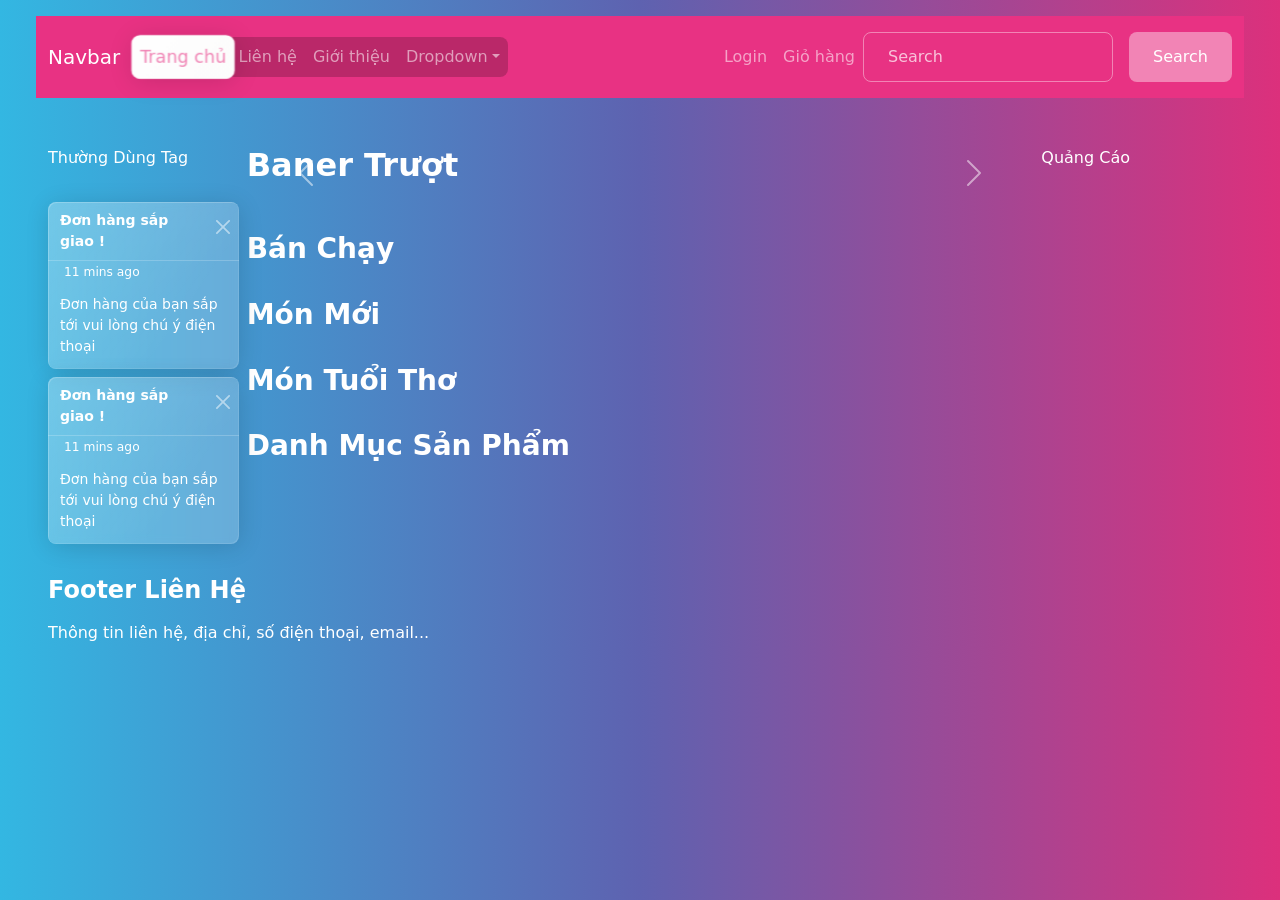
==== Index.html @ 52f07e78 "Add files via upload" ====
<!DOCTYPE html>

<html lang="vi">
  <head>
    <meta charset="UTF-8" />

    <meta name="viewport" content="width=device-width, initial-scale=1.0" />

    <title>Trang Chủ - Cửa Hàng</title>

    <!-- Bootstrap 5 CSS -->

    <link
      href="https://cdn.jsdelivr.net/npm/bootstrap@5.3.0/dist/css/bootstrap.min.css"
      rel="stylesheet"
    />

    <!-- Bootstrap Icons -->

    <link
      rel="stylesheet"
      href="https://cdn.jsdelivr.net/npm/bootstrap-icons@1.10.0/font/bootstrap-icons.css"
    />

    <!-- Custom CSS -->

    <link rel="stylesheet" href="bootstrap.min.css" />
    <link rel="stylesheet" href="Style.css" />
  </head>

  <body>
    <!-- Header -->

    <header class="header-section">
      <div class="container-fluid px-4">
        <div class="row align-items-center py-2">
          <!-- Navigation Menu -->

          <nav class="navbar navbar-expand-lg bg-primary" data-bs-theme="dark">
            <div class="container-fluid">
                <a class="navbar-brand" href="#">Navbar</a>
                <button class="navbar-toggler" type="button" data-bs-toggle="collapse" data-bs-target="#navbarColor01" aria-controls="navbarColor01" aria-expanded="false" aria-label="Toggle navigation">
                <span class="navbar-toggler-icon"></span>
                </button>
                <div class="collapse navbar-collapse" id="navbarColor01"> 
                    <!--
                        Bí thuật nằm ở đây nè (me-auto) làm cho các phần tử bên trong giữ nguyên
                        còn đứa nào ở ngoài me-auto trong cái div này thì cúc xuống cuối-->
                  <ul class="navbar-nav me-auto nav nav-tabs">
                      <li class="nav-item">
                      <a class="nav-link active" data-bs-toggle="tab" href="#">Trang chủ
                          <span class="visually-hidden">(current)</span>
                      </a>
                      </li>
                      <li class="nav-item">
                      <a class="nav-link bg-" data-bs-toggle="tab" aria-selected="true" role="tab" href="#">Liên hệ</a>
                      </li>
                      <li class="nav-item" >
                      <a class="nav-link" data-bs-toggle="tab" href="#">Giới thiệu</a>
                      </li>
                      <li class="nav-item dropdown">
                      <a class="nav-link dropdown-toggle" data-bs-toggle="dropdown" href="#" role="button" aria-haspopup="true" aria-expanded="false">Dropdown</a>
                      <div class="dropdown-menu">
                          <a class="dropdown-item" href="#">Action</a>
                          <a class="dropdown-item" href="#">Another action</a>
                          <a class="dropdown-item" href="#">Something else here</a>
                          <div class="dropdown-divider"></div>
                          <a class="dropdown-item" href="#">Separated link</a>
                      </div>
                      </li>
                    </ul>
                <!--Thế là seach, login và giỏ hàng là cúc xuống-->
                <ul class="navbar-nav">
                    <li class="nav-item">
                        <a class="nav-link" href="#">Login</a>
                    </li>
                    <li class="nav-item">
                        <a class="nav-link" href="#">Giỏ hàng</a>
                    </li>
                </ul>
                <form class="d-flex">
                    <input class="form-control me-sm-2" type="search" placeholder="Search">
                    <button class="btn btn-secondary my-2 my-sm-0" type="submit">Search</button>
                </form>
              </div>
            </div>
          </nav>
        </div>
      </div>
    </header>

    <!-- Main Content -->

    <div class="container-fluid px-4 py-3">
      <div class="row g-1">
        <!-- Left Sidebar -->

        <div class="col-lg-2 col-md-3">
          <!-- Thương Hiệu/Tag -->

          <div class="sidebar-section mb-3">
            <div class="sidebar-title">Thường Dùng Tag</div>

            <div class="sidebar-content">
              <div class="tag-area"></div>
            </div>
          </div>

          <!-- Theo dõi đơn hàng -->

          <div class="toast show mt-1" role="alert" aria-live="assertive" aria-atomic="true">
            <div class="toast-header">
              <strong class="me-auto">Đơn hàng sắp giao !</strong><button type="button" class="btn-close ms-2 mb-1" data-bs-dismiss="toast" aria-label="Close">
            <span aria-hidden="true"></span>
            </button>
              </div>
            <small class="p-2">11 mins ago</small>
            
            <div class="toast-body">
              Đơn hàng của bạn sắp tới vui lòng chú ý điện thoại
            </div>
          </div>  

          <div class="toast show mt-1" role="alert" aria-live="assertive" aria-atomic="true">
            <div class="toast-header">
              <strong class="me-auto">Đơn hàng sắp giao !</strong><button type="button" class="btn-close ms-2 mb-1" data-bs-dismiss="toast" aria-label="Close">
            <span aria-hidden="true"></span>
            </button>
              </div>
            <small class="p-2">11 mins ago</small>
            
            <div class="toast-body">
              Đơn hàng của bạn sắp tới vui lòng chú ý điện thoại
            </div>
          </div>
        </div>

        <!-- Center Content -->

        <div class="col-lg-8 col-md-6">
          <!-- Banner Carousel -->

          <div
            id="bannerCarousel"
            class="carousel slide mb-3"
            data-bs-ride="carousel"
          >
            <div class="carousel-inner">
              <div class="carousel-item active">
                <div class="banner-slide">
                  <h2>Baner Trượt</h2>
                </div>
              </div>

              <div class="carousel-item">
                <div class="banner-slide">
                  <h2>Banner 2</h2>
                </div>
              </div>

              <div class="carousel-item">
                <div class="banner-slide">
                  <h2>Banner 3</h2>
                </div>
              </div>
            </div>

            <button
              class="carousel-control-prev"
              type="button"
              data-bs-target="#bannerCarousel"
              data-bs-slide="prev"
            >
              <span
                class="carousel-control-prev-icon"
                aria-hidden="true"
              ></span>

              <span class="visually-hidden">Previous</span>
            </button>

            <button
              class="carousel-control-next"
              type="button"
              data-bs-target="#bannerCarousel"
              data-bs-slide="next"
            >
              <span
                class="carousel-control-next-icon"
                aria-hidden="true"
              ></span>

              <span class="visually-hidden">Next</span>
            </button>
          </div>

          <!-- Bán Chạy -->

          <div class="content-section mb-3">
            <h3>Bán Chạy</h3>
          </div>

          <!-- Món Mới -->

          <div class="content-section mb-3">
            <h3>Món Mới</h3>
          </div>

          <!-- Món Tuổi Thơ -->

          <div class="content-section mb-3">
            <h3>Món Tuổi Thơ</h3>
          </div>

          <!-- Danh Mục Sản Phẩm -->

          <div class="content-section mb-3">
            <h3>Danh Mục Sản Phẩm</h3>
          </div>
        </div>

        <!-- Right Sidebar -->

        <div class="col-lg-2 col-md-3">
          <div class="sidebar-section">
            <div class="sidebar-title">Quảng Cáo</div>

            <div class="sidebar-content">
              <div class="ad-area"></div>
            </div>
          </div>
        </div>
      </div>
    </div>

    <!-- Footer -->

    <footer class="footer-section">
      <div class="container-fluid px-4">
        <div class="footer-content">
          <h4>Footer Liên Hệ</h4>

          <p class="mb-0">
            Thông tin liên hệ, địa chỉ, số điện thoại, email...
          </p>
        </div>
      </div>
    </footer>

    <!-- Bootstrap 5 JS Bundle -->

    <script src="https://cdn.jsdelivr.net/npm/bootstrap@5.3.0/dist/js/bootstrap.bundle.min.js"></script>
  </body>
</html>
---- Style.css ----
.nav-tabs .nav-link.active {
  color: var(--bs-primary-text-emphasis) !important; /* đổi màu chữ khi active */
  background-color: var(--bs-light) !important; /* giữ nền sáng */
  border-color: var(--bs-primary) !important; /* viền theo màu chủ đạo */
}
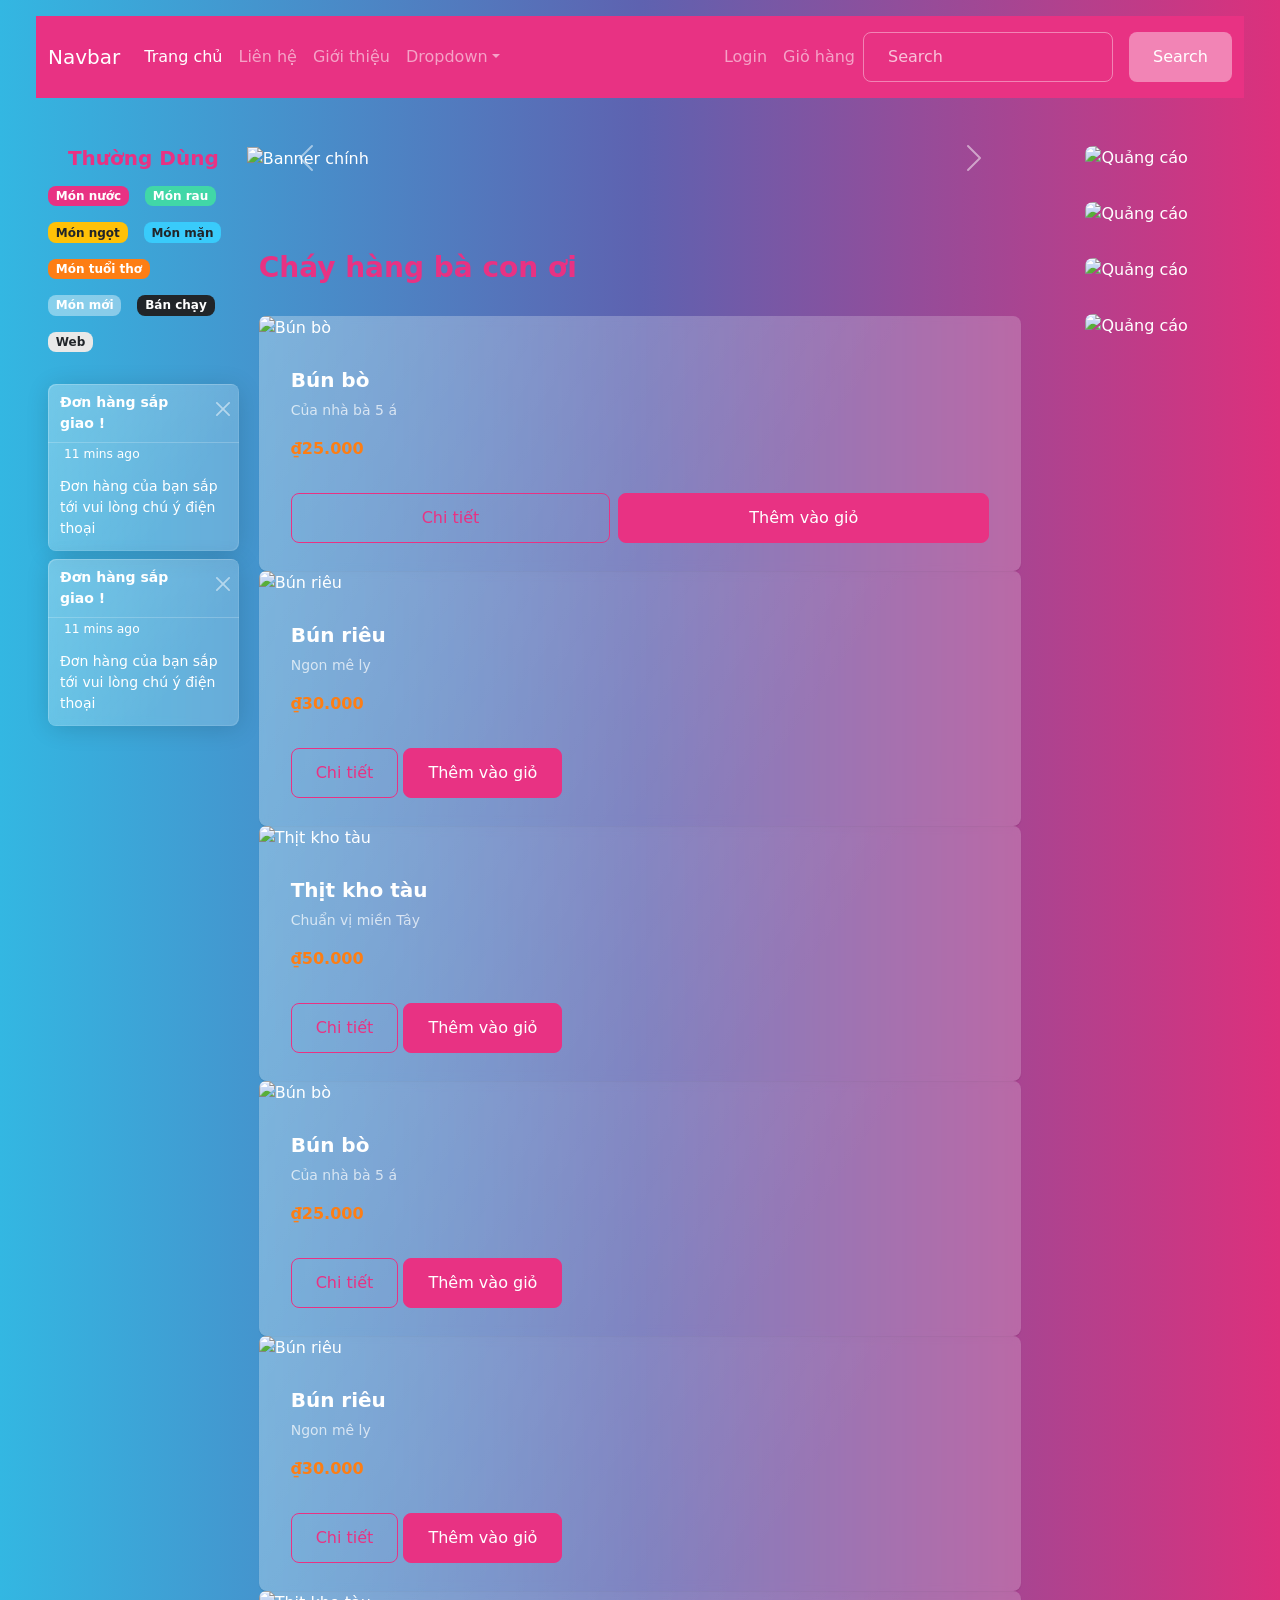
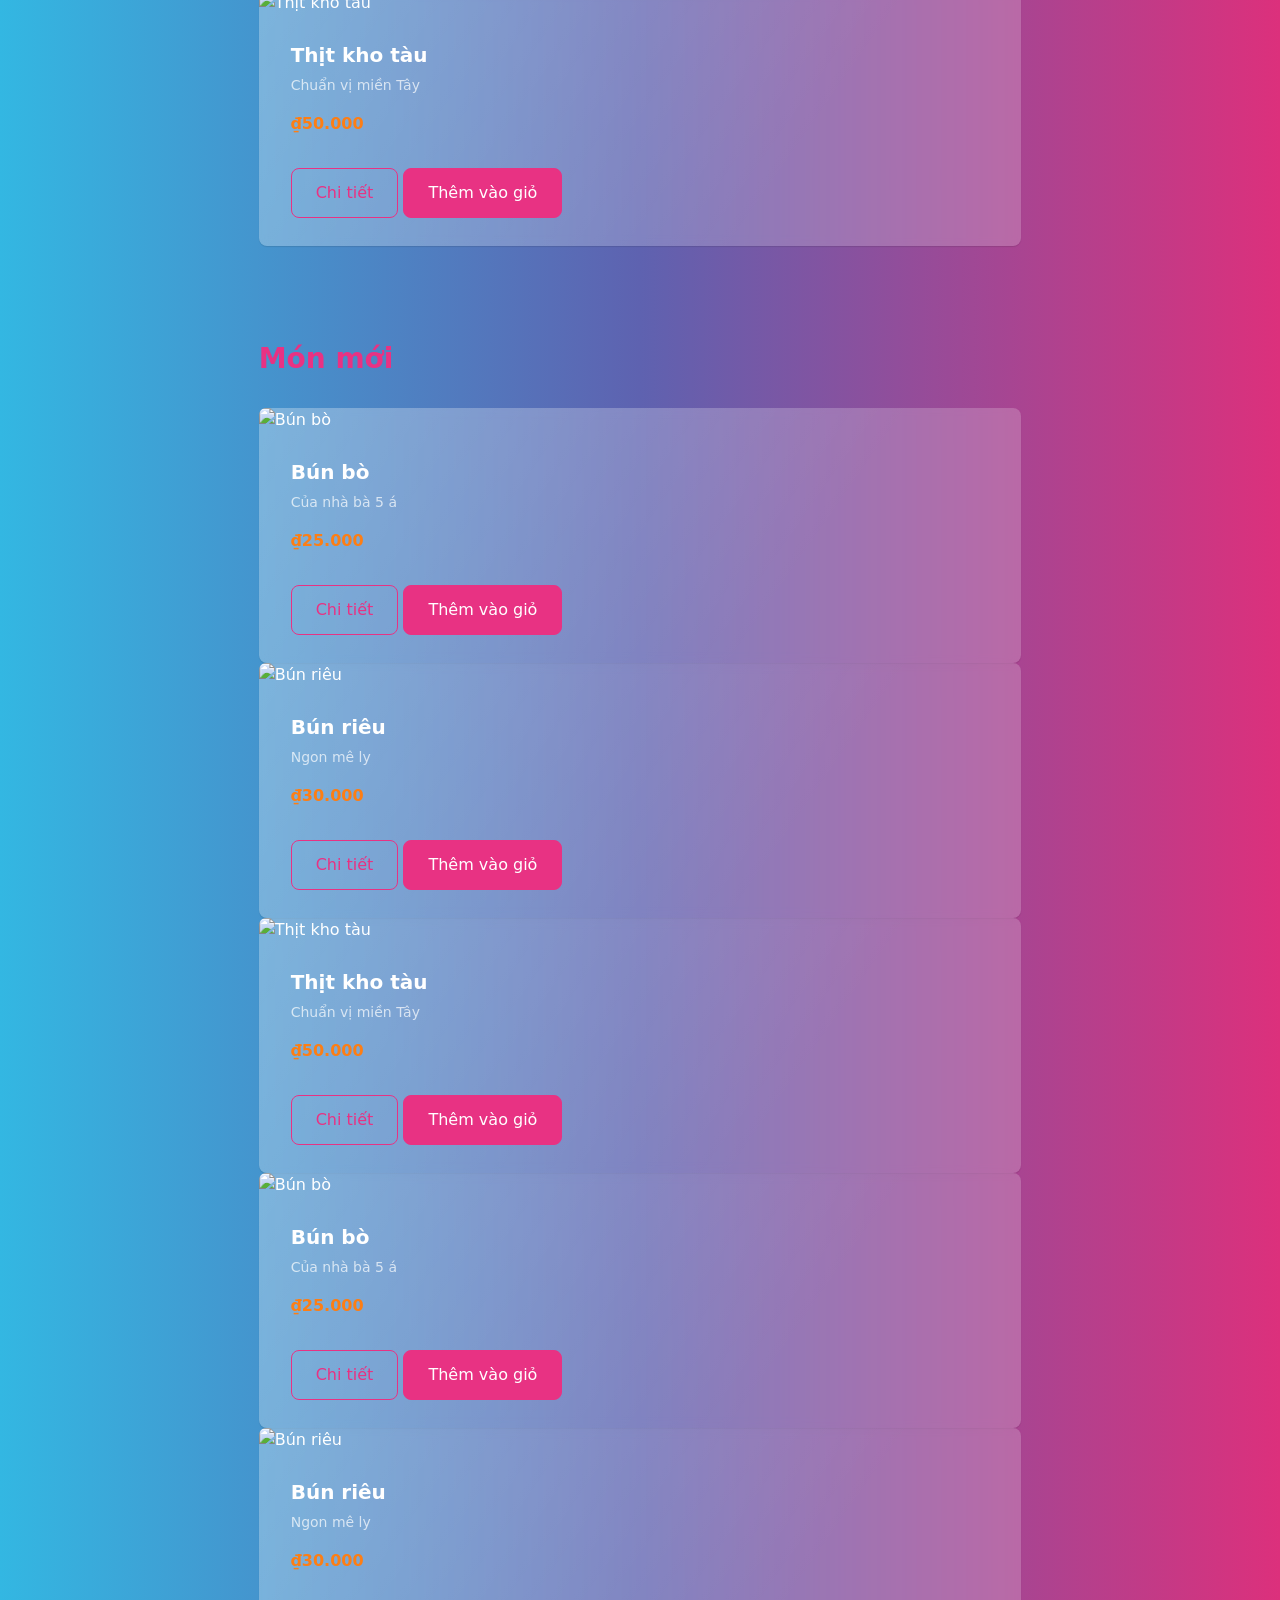
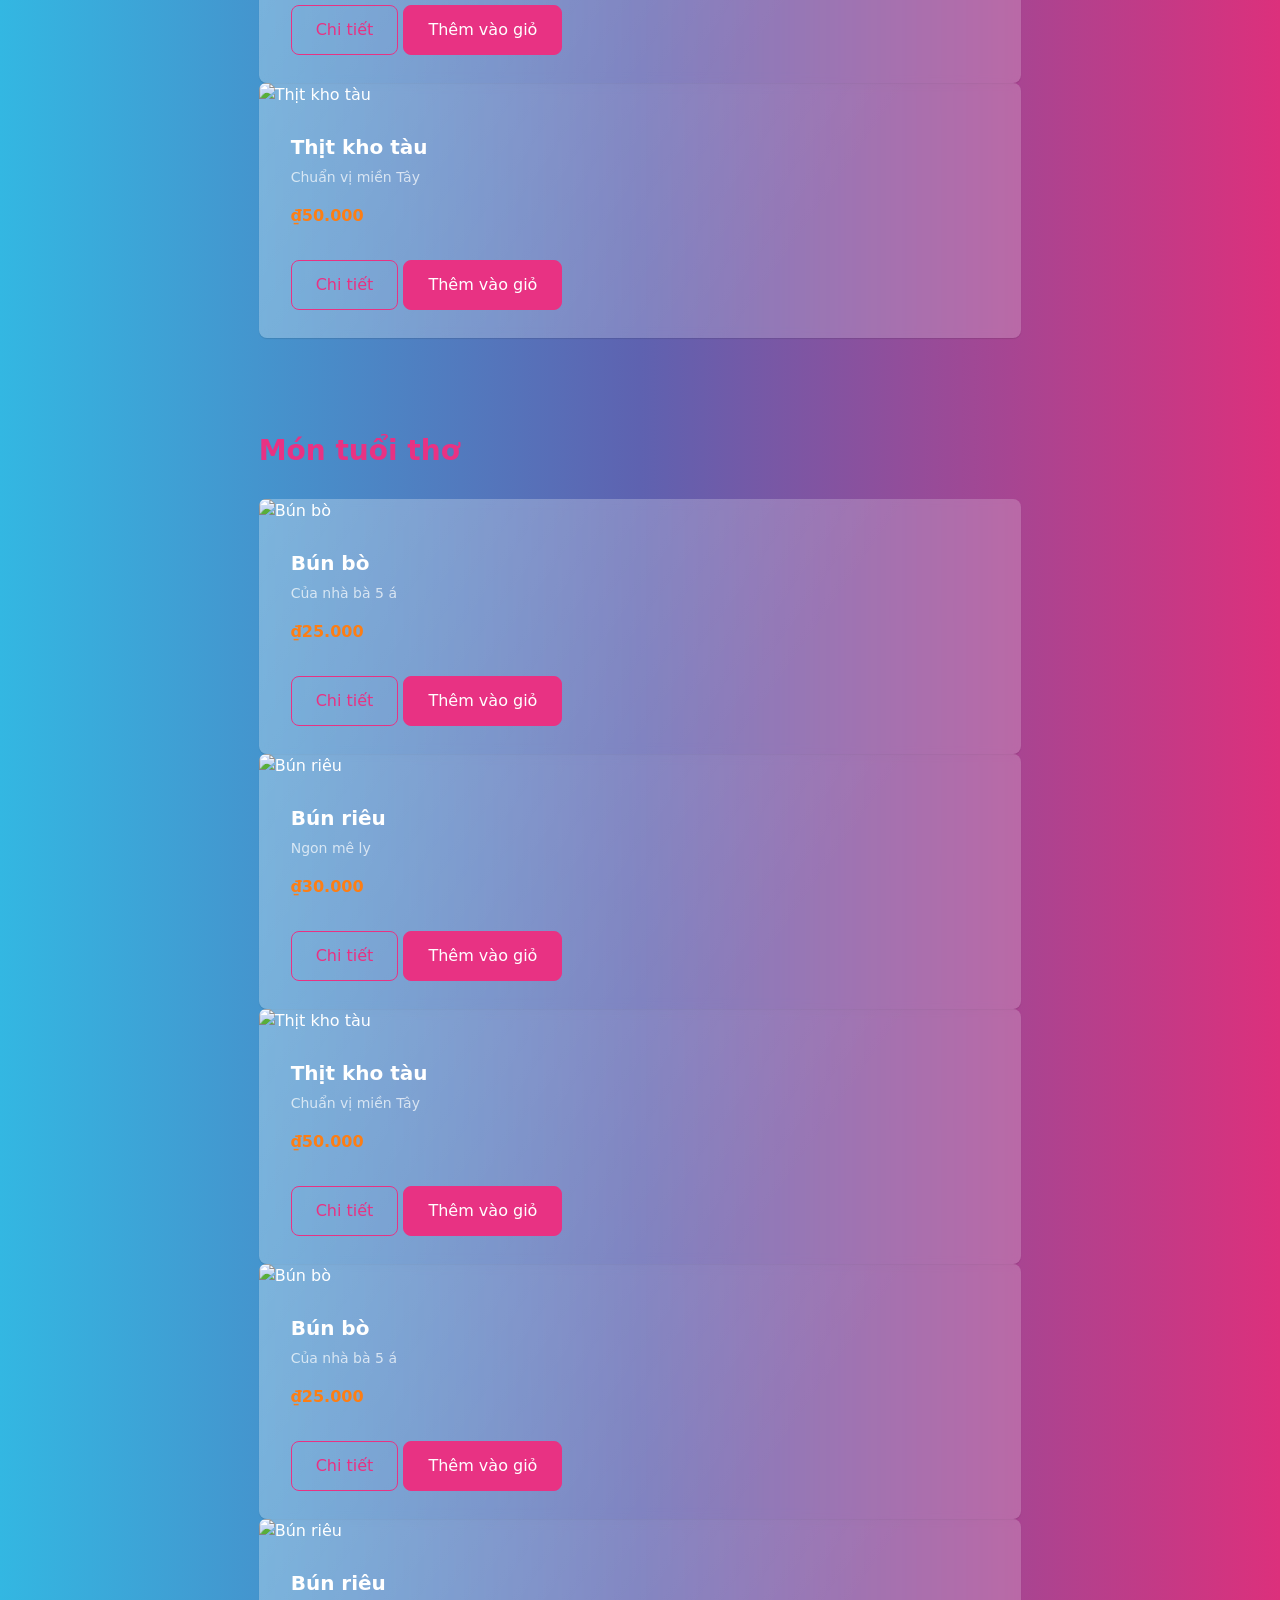
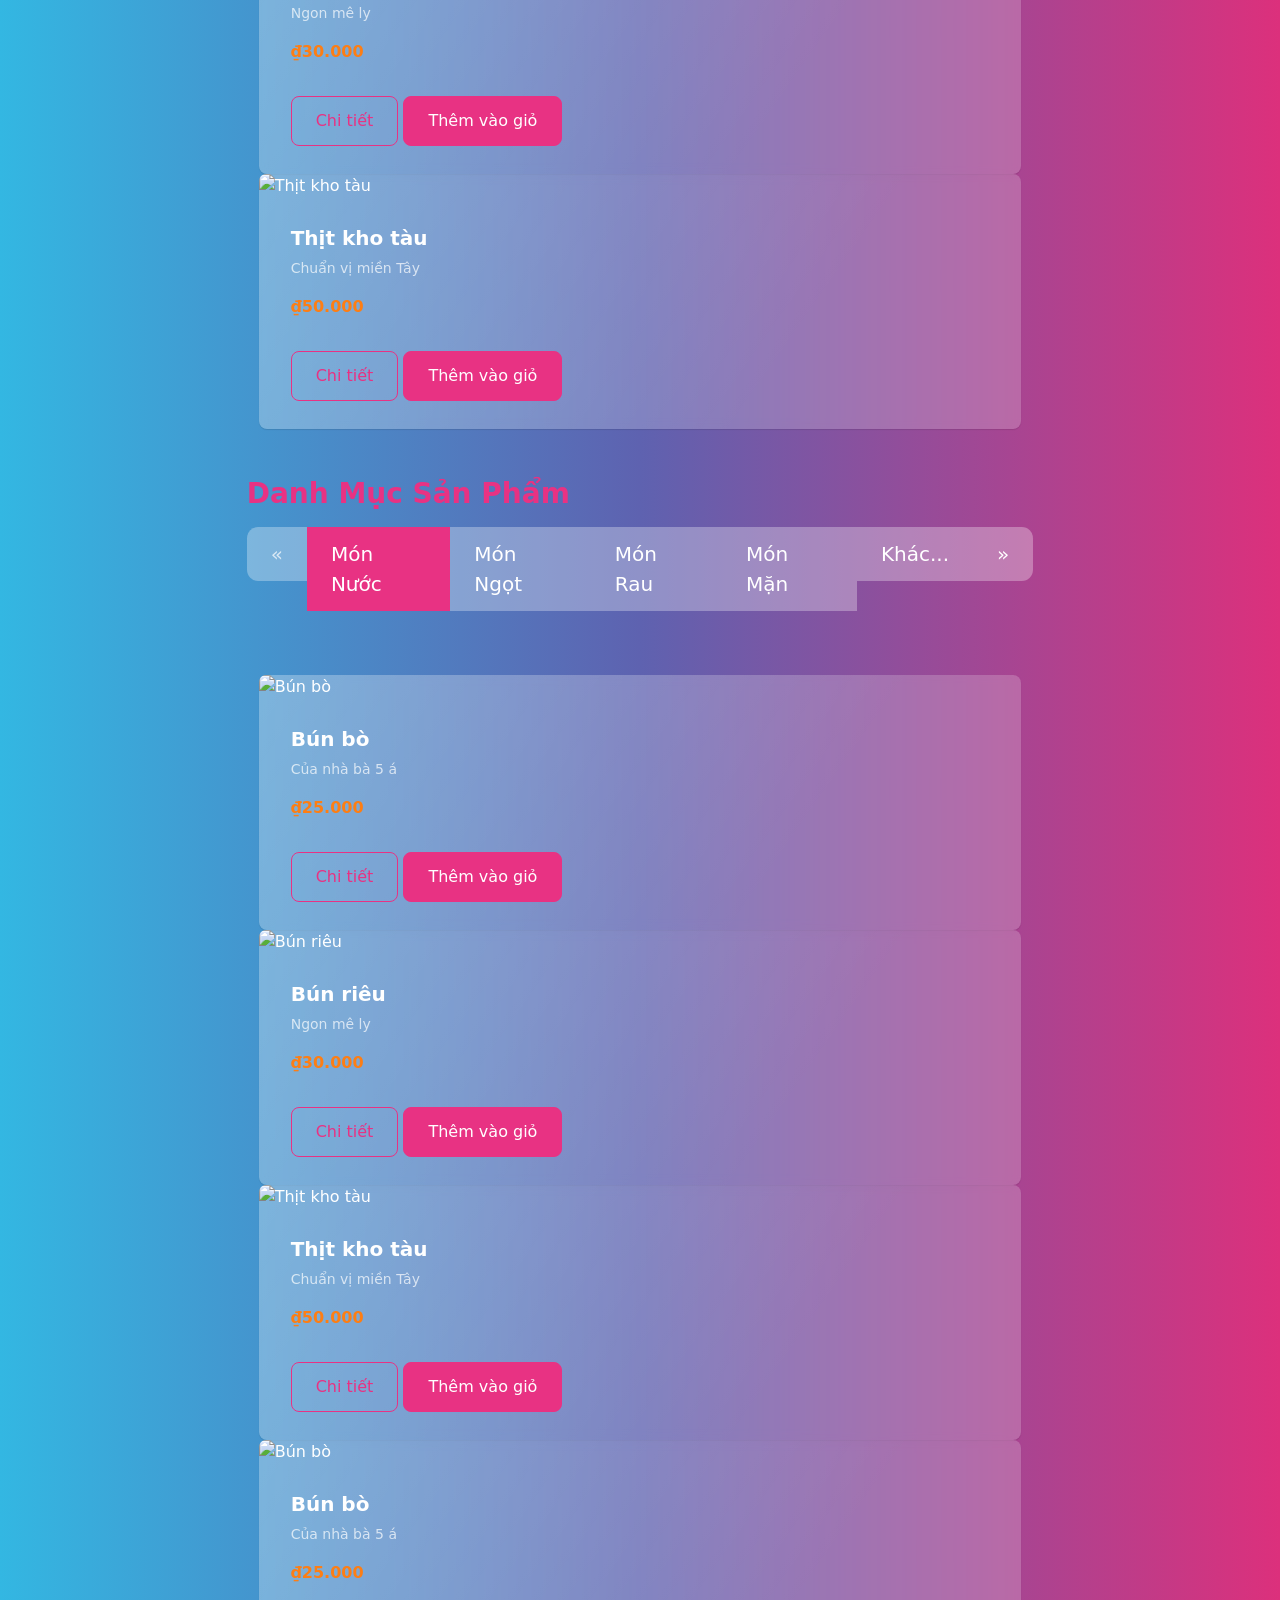
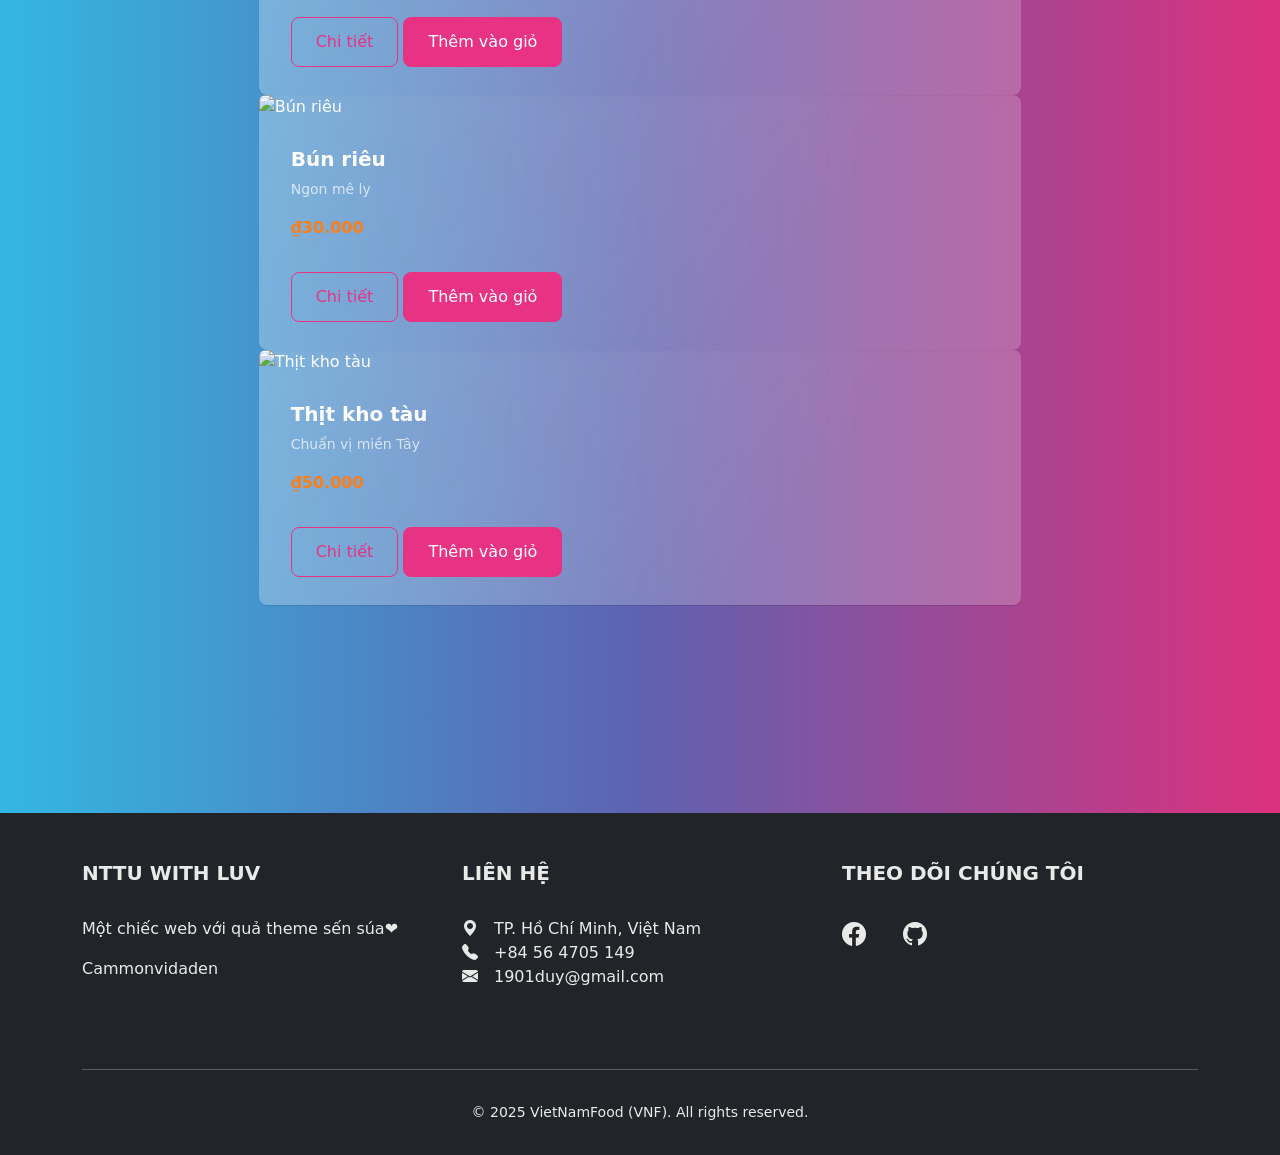
==== commit e2f272ea: "Update Index.html" ====
--- a/Index.html
+++ b/Index.html
@@ -11,8 +11,8 @@
     <!-- Bootstrap 5 CSS -->
 
     <link
-      href="https://cdn.jsdelivr.net/npm/bootstrap@5.3.0/dist/css/bootstrap.min.css"
       rel="stylesheet"
+      href="https://cdn.jsdelivr.net/npm/bootswatch@5.3.3/dist/quartz/bootstrap.min.css"
     />
 
     <!-- Bootstrap Icons -->
@@ -38,49 +38,81 @@
 
           <nav class="navbar navbar-expand-lg bg-primary" data-bs-theme="dark">
             <div class="container-fluid">
-                <a class="navbar-brand" href="#">Navbar</a>
-                <button class="navbar-toggler" type="button" data-bs-toggle="collapse" data-bs-target="#navbarColor01" aria-controls="navbarColor01" aria-expanded="false" aria-label="Toggle navigation">
+              <a class="navbar-brand" href="#">Navbar</a>
+              <button
+                class="navbar-toggler"
+                type="button"
+                data-bs-toggle="collapse"
+                data-bs-target="#navbarColor01"
+                aria-controls="navbarColor01"
+                aria-expanded="false"
+                aria-label="Toggle navigation"
+              >
                 <span class="navbar-toggler-icon"></span>
-                </button>
-                <div class="collapse navbar-collapse" id="navbarColor01"> 
-                    <!--
+              </button>
+              <div class="collapse navbar-collapse" id="navbarColor01">
+                <!--
                         Bí thuật nằm ở đây nè (me-auto) làm cho các phần tử bên trong giữ nguyên
                         còn đứa nào ở ngoài me-auto trong cái div này thì cúc xuống cuối-->
-                  <ul class="navbar-nav me-auto nav nav-tabs">
-                      <li class="nav-item">
-                      <a class="nav-link active" data-bs-toggle="tab" href="#">Trang chủ
-                          <span class="visually-hidden">(current)</span>
-                      </a>
-                      </li>
-                      <li class="nav-item">
-                      <a class="nav-link bg-" data-bs-toggle="tab" aria-selected="true" role="tab" href="#">Liên hệ</a>
-                      </li>
-                      <li class="nav-item" >
-                      <a class="nav-link" data-bs-toggle="tab" href="#">Giới thiệu</a>
-                      </li>
-                      <li class="nav-item dropdown">
-                      <a class="nav-link dropdown-toggle" data-bs-toggle="dropdown" href="#" role="button" aria-haspopup="true" aria-expanded="false">Dropdown</a>
-                      <div class="dropdown-menu">
-                          <a class="dropdown-item" href="#">Action</a>
-                          <a class="dropdown-item" href="#">Another action</a>
-                          <a class="dropdown-item" href="#">Something else here</a>
-                          <div class="dropdown-divider"></div>
-                          <a class="dropdown-item" href="#">Separated link</a>
-                      </div>
-                      </li>
-                    </ul>
+                <ul class="navbar-nav me-auto nav ">
+                  <li class="nav-item">
+                    <a class="nav-link active" href="#"
+                      >Trang chủ
+                      <span class="visually-hidden">(current)</span>
+                    </a>
+                  </li>
+                  <li class="nav-item">
+                    <a
+                      class="nav-link bg-"
+                      data-bs-toggle="tab"
+                      aria-selected="true"
+                      role="tab"
+                      href="#"
+                      >Liên hệ</a
+                    >
+                  </li>
+                  <li class="nav-item">
+                    <a class="nav-link" href="#"
+                      >Giới thiệu</a
+                    >
+                  </li>
+                  <li class="nav-item dropdown">
+                    <a
+                      class="nav-link dropdown-toggle"
+                      data-bs-toggle="dropdown"
+                      href="#"
+                      role="button"
+                      aria-haspopup="true"
+                      aria-expanded="false"
+                      >Dropdown</a
+                    >
+                    <div class="dropdown-menu">
+                      <a class="dropdown-item" href="#">Action</a>
+                      <a class="dropdown-item" href="#">Another action</a>
+                      <a class="dropdown-item" href="#">Something else here</a>
+                      <div class="dropdown-divider"></div>
+                      <a class="dropdown-item" href="#">Separated link</a>
+                    </div>
+                  </li>
+                </ul>
                 <!--Thế là seach, login và giỏ hàng là cúc xuống-->
                 <ul class="navbar-nav">
-                    <li class="nav-item">
-                        <a class="nav-link" href="#">Login</a>
-                    </li>
-                    <li class="nav-item">
-                        <a class="nav-link" href="#">Giỏ hàng</a>
-                    </li>
+                  <li class="nav-item">
+                    <a class="nav-link" href="#">Login</a>
+                  </li>
+                  <li class="nav-item">
+                    <a class="nav-link" href="#">Giỏ hàng</a>
+                  </li>
                 </ul>
                 <form class="d-flex">
-                    <input class="form-control me-sm-2" type="search" placeholder="Search">
-                    <button class="btn btn-secondary my-2 my-sm-0" type="submit">Search</button>
+                  <input
+                    class="form-control me-sm-2"
+                    type="search"
+                    placeholder="Search"
+                  />
+                  <button class="btn btn-secondary my-2 my-sm-0" type="submit">
+                    Search
+                  </button>
                 </form>
               </div>
             </div>
@@ -99,36 +131,70 @@
           <!-- Thương Hiệu/Tag -->
 
           <div class="sidebar-section mb-3">
-            <div class="sidebar-title">Thường Dùng Tag</div>
-
+            <div class="sidebar-title mb-2 fw-bold text-primary" style="text-align: center;"><h5>Thường Dùng</h5></div>
             <div class="sidebar-content">
-              <div class="tag-area"></div>
+              <div class="tag-area">
+                 <div class="sidebar-content">
+                  <div class="d-flex flex-wrap gap-2">
+                    <span class="badge bg-primary">Món nước</span>
+                    <span class="badge bg-success">Món rau</span>
+                    <span class="badge bg-warning text-dark">Món ngọt</span>
+                    <span class="badge bg-info text-dark">Món mặn</span>
+                    <span class="badge bg-danger">Món tuổi thơ</span>
+                    <span class="badge bg-secondary">Món mới</span>
+                    <span class="badge bg-dark">Bán chạy</span>
+                    <span class="badge bg-light text-dark">Web</span>
+                  </div>
+                </div>
+              </div>
             </div>
           </div>
 
           <!-- Theo dõi đơn hàng -->
 
-          <div class="toast show mt-1" role="alert" aria-live="assertive" aria-atomic="true">
+          <div
+            class="toast show mt-1"
+            role="alert"
+            aria-live="assertive"
+            aria-atomic="true"
+          >
             <div class="toast-header">
-              <strong class="me-auto">Đơn hàng sắp giao !</strong><button type="button" class="btn-close ms-2 mb-1" data-bs-dismiss="toast" aria-label="Close">
-            <span aria-hidden="true"></span>
-            </button>
-              </div>
+              <strong class="me-auto">Đơn hàng sắp giao !</strong
+              ><button
+                type="button"
+                class="btn-close ms-2 mb-1"
+                data-bs-dismiss="toast"
+                aria-label="Close"
+              >
+                <span aria-hidden="true"></span>
+              </button>
+            </div>
             <small class="p-2">11 mins ago</small>
-            
+
             <div class="toast-body">
               Đơn hàng của bạn sắp tới vui lòng chú ý điện thoại
             </div>
-          </div>  
-
-          <div class="toast show mt-1" role="alert" aria-live="assertive" aria-atomic="true">
+          </div>
+
+          <div
+            class="toast show mt-1"
+            role="alert"
+            aria-live="assertive"
+            aria-atomic="true"
+          >
             <div class="toast-header">
-              <strong class="me-auto">Đơn hàng sắp giao !</strong><button type="button" class="btn-close ms-2 mb-1" data-bs-dismiss="toast" aria-label="Close">
-            <span aria-hidden="true"></span>
-            </button>
-              </div>
+              <strong class="me-auto">Đơn hàng sắp giao !</strong
+              ><button
+                type="button"
+                class="btn-close ms-2 mb-1"
+                data-bs-dismiss="toast"
+                aria-label="Close"
+              >
+                <span aria-hidden="true"></span>
+              </button>
+            </div>
             <small class="p-2">11 mins ago</small>
-            
+
             <div class="toast-body">
               Đơn hàng của bạn sắp tới vui lòng chú ý điện thoại
             </div>
@@ -148,19 +214,34 @@
             <div class="carousel-inner">
               <div class="carousel-item active">
                 <div class="banner-slide">
-                  <h2>Baner Trượt</h2>
+                  <img
+                    src="https://d3design.vn/uploads/Anh_Bia_Food_menu_web_banner_social_media_banner_template_Free_Psd.jpg"
+                    class="card-img-top img-fluid"
+                    style="max-height: 180px; object-fit: cover"
+                    alt="Banner chính"
+                  />
                 </div>
               </div>
 
               <div class="carousel-item">
                 <div class="banner-slide">
-                  <h2>Banner 2</h2>
+                  <img
+                    src="https://cdn2.fptshop.com.vn/unsafe/Uploads/images/tin-tuc/176808/Originals/poster-do-an-14.jpg"
+                    class="card-img-top img-fluid"
+                    style="max-height: 180px; object-fit: cover"
+                    alt="Banner phụ"
+                  />
                 </div>
               </div>
 
               <div class="carousel-item">
                 <div class="banner-slide">
-                  <h2>Banner 3</h2>
+                  <img
+                    src="https://cdn2.fptshop.com.vn/unsafe/Uploads/images/tin-tuc/176808/Originals/poster-do-an-20.jpg"
+                    class="card-img-top img-fluid"
+                    style="max-height: 180px; object-fit: cover"
+                    alt="Banner phụ"
+                  />
                 </div>
               </div>
             </div>
@@ -196,37 +277,742 @@
 
           <!-- Bán Chạy -->
 
-          <div class="content-section mb-3">
-            <h3>Bán Chạy</h3>
+          <div class="container py-4">
+            <h3 class="mb-3 text-primary">Cháy hàng bà con ơi</h3>
+
+            <div class="product-row">
+              <!-- CARD 1 -->
+              <div class="card product-card shadow-sm">
+                <img
+                  src="https://cdn2.fptshop.com.vn/unsafe/1080x0/filters:format(webp):quality(75)/cach_nau_bun_bo_tai_thumb_8c47b24d07.png"
+                  class="card-img-top"
+                  alt="Bún bò"
+                />
+                <div
+                  class="card-body d-flex flex-column justify-content-between"
+                >
+                  <div>
+                    <h5 class="card-title mb-1">Bún bò</h5>
+                    <p class="card-text text-muted small mb-2">
+                      Của nhà bà 5 á
+                    </p>
+                    <p class="fw-bold text-danger mb-3">₫25.000</p>
+                  </div>
+                  <div class="d-flex gap-1">
+                    <button
+                      class="btn btn-outline-primary flex-fill text-truncate"
+                    >
+                      Chi tiết
+                    </button>
+                    <button class="btn btn-primary flex-fill text-truncate">
+                      Thêm vào giỏ
+                    </button>
+                  </div>
+                </div>
+              </div>
+
+              <!-- CARD 2 -->
+              <div class="card product-card shadow-sm">
+                <img
+                  src="https://cdn.tgdd.vn/Files/2021/08/17/1375865/cach-nau-bun-rieu-cua-don-gian-thom-ngon-chuan-vi-tai-nha-202108171340354872.jpg"
+                  class="card-img-top"
+                  alt="Bún riêu"
+                />
+                <div
+                  class="card-body d-flex flex-column justify-content-between"
+                >
+                  <div>
+                    <h5 class="card-title mb-1">Bún riêu</h5>
+                    <p class="card-text text-muted small mb-2">Ngon mê ly</p>
+                    <p class="fw-bold text-danger mb-3">₫30.000</p>
+                  </div>
+                  <div class="btn-group-custom mt-auto">
+                    <button class="btn btn-outline-primary flex-fill">
+                      Chi tiết
+                    </button>
+                    <button class="btn btn-primary flex-fill">
+                      Thêm vào giỏ
+                    </button>
+                  </div>
+                </div>
+              </div>
+
+              <!-- CARD 3 -->
+              <div class="card product-card shadow-sm">
+                <img
+                  src="https://cdn.tgdd.vn/2020/10/CookRecipe/Avatar/thit-kho-tau-thumbnail-1200x676-1.jpg"
+                  class="card-img-top"
+                  alt="Thịt kho tàu"
+                />
+                <div
+                  class="card-body d-flex flex-column justify-content-between"
+                >
+                  <div>
+                    <h5 class="card-title mb-1">Thịt kho tàu</h5>
+                    <p class="card-text text-muted small mb-2">
+                      Chuẩn vị miền Tây
+                    </p>
+                    <p class="fw-bold text-danger mb-3">₫50.000</p>
+                  </div>
+                  <div class="btn-group-custom mt-auto">
+                    <button class="btn btn-outline-primary flex-fill">
+                      Chi tiết
+                    </button>
+                    <button class="btn btn-primary flex-fill">
+                      Thêm vào giỏ
+                    </button>
+                  </div>
+                </div>
+              </div>
+
+              <div class="card product-card shadow-sm">
+                <img
+                  src="https://cdn2.fptshop.com.vn/unsafe/1080x0/filters:format(webp):quality(75)/cach_nau_bun_bo_tai_thumb_8c47b24d07.png"
+                  class="card-img-top"
+                  alt="Bún bò"
+                />
+                <div
+                  class="card-body d-flex flex-column justify-content-between"
+                >
+                  <div>
+                    <h5 class="card-title mb-1">Bún bò</h5>
+                    <p class="card-text text-muted small mb-2">
+                      Của nhà bà 5 á
+                    </p>
+                    <p class="fw-bold text-danger mb-3">₫25.000</p>
+                  </div>
+                  <div class="btn-group-custom mt-auto">
+                    <button class="btn btn-outline-primary flex-fill">
+                      Chi tiết
+                    </button>
+                    <button class="btn btn-primary flex-fill">
+                      Thêm vào giỏ
+                    </button>
+                  </div>
+                </div>
+              </div>
+
+              <!-- CARD 2 -->
+              <div class="card product-card shadow-sm">
+                <img
+                  src="https://cdn.tgdd.vn/Files/2021/08/17/1375865/cach-nau-bun-rieu-cua-don-gian-thom-ngon-chuan-vi-tai-nha-202108171340354872.jpg"
+                  class="card-img-top"
+                  alt="Bún riêu"
+                />
+                <div
+                  class="card-body d-flex flex-column justify-content-between"
+                >
+                  <div>
+                    <h5 class="card-title mb-1">Bún riêu</h5>
+                    <p class="card-text text-muted small mb-2">Ngon mê ly</p>
+                    <p class="fw-bold text-danger mb-3">₫30.000</p>
+                  </div>
+                  <div class="btn-group-custom mt-auto">
+                    <button class="btn btn-outline-primary flex-fill">
+                      Chi tiết
+                    </button>
+                    <button class="btn btn-primary flex-fill">
+                      Thêm vào giỏ
+                    </button>
+                  </div>
+                </div>
+              </div>
+
+              <!-- CARD 3 -->
+              <div class="card product-card shadow-sm">
+                <img
+                  src="https://cdn.tgdd.vn/2020/10/CookRecipe/Avatar/thit-kho-tau-thumbnail-1200x676-1.jpg"
+                  class="card-img-top"
+                  alt="Thịt kho tàu"
+                />
+                <div
+                  class="card-body d-flex flex-column justify-content-between"
+                >
+                  <div>
+                    <h5 class="card-title mb-1">Thịt kho tàu</h5>
+                    <p class="card-text text-muted small mb-2">
+                      Chuẩn vị miền Tây
+                    </p>
+                    <p class="fw-bold text-danger mb-3">₫50.000</p>
+                  </div>
+                  <div class="btn-group-custom mt-auto">
+                    <button class="btn btn-outline-primary flex-fill">
+                      Chi tiết
+                    </button>
+                    <button class="btn btn-primary flex-fill">
+                      Thêm vào giỏ
+                    </button>
+                  </div>
+                </div>
+              </div>
+            </div>
           </div>
 
           <!-- Món Mới -->
 
-          <div class="content-section mb-3">
-            <h3>Món Mới</h3>
+          <div class="container py-4">
+            <h3 class="mb-3 text-primary">Món mới</h3>
+
+            <div class="product-row">
+              <!-- CARD 1 -->
+              <div class="card product-card shadow-sm">
+                <img
+                  src="https://cdn2.fptshop.com.vn/unsafe/1080x0/filters:format(webp):quality(75)/cach_nau_bun_bo_tai_thumb_8c47b24d07.png"
+                  class="card-img-top"
+                  alt="Bún bò"
+                />
+                <div
+                  class="card-body d-flex flex-column justify-content-between"
+                >
+                  <div>
+                    <h5 class="card-title mb-1">Bún bò</h5>
+                    <p class="card-text text-muted small mb-2">
+                      Của nhà bà 5 á
+                    </p>
+                    <p class="fw-bold text-danger mb-3">₫25.000</p>
+                  </div>
+                  <div class="btn-group-custom mt-auto">
+                    <button class="btn btn-outline-primary flex-fill">
+                      Chi tiết
+                    </button>
+                    <button class="btn btn-primary flex-fill">
+                      Thêm vào giỏ
+                    </button>
+                  </div>
+                </div>
+              </div>
+
+              <!-- CARD 2 -->
+              <div class="card product-card shadow-sm">
+                <img
+                  src="https://cdn.tgdd.vn/Files/2021/08/17/1375865/cach-nau-bun-rieu-cua-don-gian-thom-ngon-chuan-vi-tai-nha-202108171340354872.jpg"
+                  class="card-img-top"
+                  alt="Bún riêu"
+                />
+                <div
+                  class="card-body d-flex flex-column justify-content-between"
+                >
+                  <div>
+                    <h5 class="card-title mb-1">Bún riêu</h5>
+                    <p class="card-text text-muted small mb-2">Ngon mê ly</p>
+                    <p class="fw-bold text-danger mb-3">₫30.000</p>
+                  </div>
+                  <div class="btn-group-custom mt-auto">
+                    <button class="btn btn-outline-primary flex-fill">
+                      Chi tiết
+                    </button>
+                    <button class="btn btn-primary flex-fill">
+                      Thêm vào giỏ
+                    </button>
+                  </div>
+                </div>
+              </div>
+
+              <!-- CARD 3 -->
+              <div class="card product-card shadow-sm">
+                <img
+                  src="https://cdn.tgdd.vn/2020/10/CookRecipe/Avatar/thit-kho-tau-thumbnail-1200x676-1.jpg"
+                  class="card-img-top"
+                  alt="Thịt kho tàu"
+                />
+                <div
+                  class="card-body d-flex flex-column justify-content-between"
+                >
+                  <div>
+                    <h5 class="card-title mb-1">Thịt kho tàu</h5>
+                    <p class="card-text text-muted small mb-2">
+                      Chuẩn vị miền Tây
+                    </p>
+                    <p class="fw-bold text-danger mb-3">₫50.000</p>
+                  </div>
+                  <div class="btn-group-custom mt-auto">
+                    <button class="btn btn-outline-primary flex-fill">
+                      Chi tiết
+                    </button>
+                    <button class="btn btn-primary flex-fill">
+                      Thêm vào giỏ
+                    </button>
+                  </div>
+                </div>
+              </div>
+
+              <div class="card product-card shadow-sm">
+                <img
+                  src="https://cdn2.fptshop.com.vn/unsafe/1080x0/filters:format(webp):quality(75)/cach_nau_bun_bo_tai_thumb_8c47b24d07.png"
+                  class="card-img-top"
+                  alt="Bún bò"
+                />
+                <div
+                  class="card-body d-flex flex-column justify-content-between"
+                >
+                  <div>
+                    <h5 class="card-title mb-1">Bún bò</h5>
+                    <p class="card-text text-muted small mb-2">
+                      Của nhà bà 5 á
+                    </p>
+                    <p class="fw-bold text-danger mb-3">₫25.000</p>
+                  </div>
+                  <div class="btn-group-custom mt-auto">
+                    <button class="btn btn-outline-primary flex-fill">
+                      Chi tiết
+                    </button>
+                    <button class="btn btn-primary flex-fill">
+                      Thêm vào giỏ
+                    </button>
+                  </div>
+                </div>
+              </div>
+
+              <!-- CARD 2 -->
+              <div class="card product-card shadow-sm">
+                <img
+                  src="https://cdn.tgdd.vn/Files/2021/08/17/1375865/cach-nau-bun-rieu-cua-don-gian-thom-ngon-chuan-vi-tai-nha-202108171340354872.jpg"
+                  class="card-img-top"
+                  alt="Bún riêu"
+                />
+                <div
+                  class="card-body d-flex flex-column justify-content-between"
+                >
+                  <div>
+                    <h5 class="card-title mb-1">Bún riêu</h5>
+                    <p class="card-text text-muted small mb-2">Ngon mê ly</p>
+                    <p class="fw-bold text-danger mb-3">₫30.000</p>
+                  </div>
+                  <div class="btn-group-custom mt-auto">
+                    <button class="btn btn-outline-primary flex-fill">
+                      Chi tiết
+                    </button>
+                    <button class="btn btn-primary flex-fill">
+                      Thêm vào giỏ
+                    </button>
+                  </div>
+                </div>
+              </div>
+
+              <!-- CARD 3 -->
+              <div class="card product-card shadow-sm">
+                <img
+                  src="https://cdn.tgdd.vn/2020/10/CookRecipe/Avatar/thit-kho-tau-thumbnail-1200x676-1.jpg"
+                  class="card-img-top"
+                  alt="Thịt kho tàu"
+                />
+                <div
+                  class="card-body d-flex flex-column justify-content-between"
+                >
+                  <div>
+                    <h5 class="card-title mb-1">Thịt kho tàu</h5>
+                    <p class="card-text text-muted small mb-2">
+                      Chuẩn vị miền Tây
+                    </p>
+                    <p class="fw-bold text-danger mb-3">₫50.000</p>
+                  </div>
+                  <div class="btn-group-custom mt-auto">
+                    <button class="btn btn-outline-primary flex-fill">
+                      Chi tiết
+                    </button>
+                    <button class="btn btn-primary flex-fill">
+                      Thêm vào giỏ
+                    </button>
+                  </div>
+                </div>
+              </div>
+            </div>
           </div>
 
           <!-- Món Tuổi Thơ -->
 
-          <div class="content-section mb-3">
-            <h3>Món Tuổi Thơ</h3>
+          <div class="container py-4">
+            <h3 class="mb-3 text-primary">Món tuổi thơ</h3>
+
+            <div class="product-row">
+              <!-- CARD 1 -->
+              <div class="card product-card shadow-sm">
+                <img
+                  src="https://cdn2.fptshop.com.vn/unsafe/1080x0/filters:format(webp):quality(75)/cach_nau_bun_bo_tai_thumb_8c47b24d07.png"
+                  class="card-img-top"
+                  alt="Bún bò"
+                />
+                <div
+                  class="card-body d-flex flex-column justify-content-between"
+                >
+                  <div>
+                    <h5 class="card-title mb-1">Bún bò</h5>
+                    <p class="card-text text-muted small mb-2">
+                      Của nhà bà 5 á
+                    </p>
+                    <p class="fw-bold text-danger mb-3">₫25.000</p>
+                  </div>
+                  <div class="btn-group-custom mt-auto">
+                    <button class="btn btn-outline-primary flex-fill">
+                      Chi tiết
+                    </button>
+                    <button class="btn btn-primary flex-fill">
+                      Thêm vào giỏ
+                    </button>
+                  </div>
+                </div>
+              </div>
+
+              <!-- CARD 2 -->
+              <div class="card product-card shadow-sm">
+                <img
+                  src="https://cdn.tgdd.vn/Files/2021/08/17/1375865/cach-nau-bun-rieu-cua-don-gian-thom-ngon-chuan-vi-tai-nha-202108171340354872.jpg"
+                  class="card-img-top"
+                  alt="Bún riêu"
+                />
+                <div
+                  class="card-body d-flex flex-column justify-content-between"
+                >
+                  <div>
+                    <h5 class="card-title mb-1">Bún riêu</h5>
+                    <p class="card-text text-muted small mb-2">Ngon mê ly</p>
+                    <p class="fw-bold text-danger mb-3">₫30.000</p>
+                  </div>
+                  <div class="btn-group-custom mt-auto">
+                    <button class="btn btn-outline-primary flex-fill">
+                      Chi tiết
+                    </button>
+                    <button class="btn btn-primary flex-fill">
+                      Thêm vào giỏ
+                    </button>
+                  </div>
+                </div>
+              </div>
+
+              <!-- CARD 3 -->
+              <div class="card product-card shadow-sm">
+                <img
+                  src="https://cdn.tgdd.vn/2020/10/CookRecipe/Avatar/thit-kho-tau-thumbnail-1200x676-1.jpg"
+                  class="card-img-top"
+                  alt="Thịt kho tàu"
+                />
+                <div
+                  class="card-body d-flex flex-column justify-content-between"
+                >
+                  <div>
+                    <h5 class="card-title mb-1">Thịt kho tàu</h5>
+                    <p class="card-text text-muted small mb-2">
+                      Chuẩn vị miền Tây
+                    </p>
+                    <p class="fw-bold text-danger mb-3">₫50.000</p>
+                  </div>
+                  <div class="btn-group-custom mt-auto">
+                    <button class="btn btn-outline-primary flex-fill">
+                      Chi tiết
+                    </button>
+                    <button class="btn btn-primary flex-fill">
+                      Thêm vào giỏ
+                    </button>
+                  </div>
+                </div>
+              </div>
+
+              <div class="card product-card shadow-sm">
+                <img
+                  src="https://cdn2.fptshop.com.vn/unsafe/1080x0/filters:format(webp):quality(75)/cach_nau_bun_bo_tai_thumb_8c47b24d07.png"
+                  class="card-img-top"
+                  alt="Bún bò"
+                />
+                <div
+                  class="card-body d-flex flex-column justify-content-between"
+                >
+                  <div>
+                    <h5 class="card-title mb-1">Bún bò</h5>
+                    <p class="card-text text-muted small mb-2">
+                      Của nhà bà 5 á
+                    </p>
+                    <p class="fw-bold text-danger mb-3">₫25.000</p>
+                  </div>
+                  <div class="btn-group-custom mt-auto">
+                    <button class="btn btn-outline-primary flex-fill">
+                      Chi tiết
+                    </button>
+                    <button class="btn btn-primary flex-fill">
+                      Thêm vào giỏ
+                    </button>
+                  </div>
+                </div>
+              </div>
+
+              <!-- CARD 2 -->
+              <div class="card product-card shadow-sm">
+                <img
+                  src="https://cdn.tgdd.vn/Files/2021/08/17/1375865/cach-nau-bun-rieu-cua-don-gian-thom-ngon-chuan-vi-tai-nha-202108171340354872.jpg"
+                  class="card-img-top"
+                  alt="Bún riêu"
+                />
+                <div
+                  class="card-body d-flex flex-column justify-content-between"
+                >
+                  <div>
+                    <h5 class="card-title mb-1">Bún riêu</h5>
+                    <p class="card-text text-muted small mb-2">Ngon mê ly</p>
+                    <p class="fw-bold text-danger mb-3">₫30.000</p>
+                  </div>
+                  <div class="btn-group-custom mt-auto">
+                    <button class="btn btn-outline-primary flex-fill">
+                      Chi tiết
+                    </button>
+                    <button class="btn btn-primary flex-fill">
+                      Thêm vào giỏ
+                    </button>
+                  </div>
+                </div>
+              </div>
+
+              <!-- CARD 3 -->
+              <div class="card product-card shadow-sm">
+                <img
+                  src="https://cdn.tgdd.vn/2020/10/CookRecipe/Avatar/thit-kho-tau-thumbnail-1200x676-1.jpg"
+                  class="card-img-top"
+                  alt="Thịt kho tàu"
+                />
+                <div
+                  class="card-body d-flex flex-column justify-content-between"
+                >
+                  <div>
+                    <h5 class="card-title mb-1">Thịt kho tàu</h5>
+                    <p class="card-text text-muted small mb-2">
+                      Chuẩn vị miền Tây
+                    </p>
+                    <p class="fw-bold text-danger mb-3">₫50.000</p>
+                  </div>
+                  <div class="btn-group-custom mt-auto">
+                    <button class="btn btn-outline-primary flex-fill">
+                      Chi tiết
+                    </button>
+                    <button class="btn btn-primary flex-fill">
+                      Thêm vào giỏ
+                    </button>
+                  </div>
+                </div>
+              </div>
+            </div>
           </div>
 
           <!-- Danh Mục Sản Phẩm -->
 
-          <div class="content-section mb-3">
-            <h3>Danh Mục Sản Phẩm</h3>
+          <div class="content-section mb-3 ">
+            <h3 class="text-primary">Danh Mục Sản Phẩm</h3>
+            <div>
+              <ul class="pagination pagination-lg">
+                <li class="page-item disabled">
+                  <a class="page-link" href="#">&laquo;</a>
+                </li>
+                <li class="page-item active">
+                  <a class="page-link" href="#">Món Nước</a>
+                </li>
+                <li class="page-item">
+                  <a class="page-link" href="#">Món Ngọt</a>
+                </li>
+                <li class="page-item">
+                  <a class="page-link" href="#">Món Rau</a>
+                </li>
+                <li class="page-item">
+                  <a class="page-link" href="#">Món Mặn</a>
+                </li>
+                <li class="page-item">
+                  <a class="page-link" href="#">Khác...</a>
+                </li>
+                <li class="page-item">
+                  <a class="page-link" href="#">&raquo;</a>
+                </li>
+              </ul>
+            </div>
+            <div class="container py-4">
+              <div class="product-row">
+                <!-- CARD 1 -->
+                <div class="card product-card shadow-sm">
+                  <img
+                    src="https://cdn2.fptshop.com.vn/unsafe/1080x0/filters:format(webp):quality(75)/cach_nau_bun_bo_tai_thumb_8c47b24d07.png"
+                    class="card-img-top"
+                    alt="Bún bò"
+                  />
+                  <div
+                    class="card-body d-flex flex-column justify-content-between"
+                  >
+                    <div>
+                      <h5 class="card-title mb-1">Bún bò</h5>
+                      <p class="card-text text-muted small mb-2">
+                        Của nhà bà 5 á
+                      </p>
+                      <p class="fw-bold text-danger mb-3">₫25.000</p>
+                    </div>
+                    <div class="btn-group-custom mt-auto">
+                      <button class="btn btn-outline-primary flex-fill">
+                        Chi tiết
+                      </button>
+                      <button class="btn btn-primary flex-fill">
+                        Thêm vào giỏ
+                      </button>
+                    </div>
+                  </div>
+                </div>
+
+                <!-- CARD 2 -->
+                <div class="card product-card shadow-sm">
+                  <img
+                    src="https://cdn.tgdd.vn/Files/2021/08/17/1375865/cach-nau-bun-rieu-cua-don-gian-thom-ngon-chuan-vi-tai-nha-202108171340354872.jpg"
+                    class="card-img-top"
+                    alt="Bún riêu"
+                  />
+                  <div
+                    class="card-body d-flex flex-column justify-content-between"
+                  >
+                    <div>
+                      <h5 class="card-title mb-1">Bún riêu</h5>
+                      <p class="card-text text-muted small mb-2">Ngon mê ly</p>
+                      <p class="fw-bold text-danger mb-3">₫30.000</p>
+                    </div>
+                    <div class="btn-group-custom mt-auto">
+                      <button class="btn btn-outline-primary flex-fill">
+                        Chi tiết
+                      </button>
+                      <button class="btn btn-primary flex-fill">
+                        Thêm vào giỏ
+                      </button>
+                    </div>
+                  </div>
+                </div>
+
+                <!-- CARD 3 -->
+                <div class="card product-card shadow-sm">
+                  <img
+                    src="https://cdn.tgdd.vn/2020/10/CookRecipe/Avatar/thit-kho-tau-thumbnail-1200x676-1.jpg"
+                    class="card-img-top"
+                    alt="Thịt kho tàu"
+                  />
+                  <div
+                    class="card-body d-flex flex-column justify-content-between"
+                  >
+                    <div>
+                      <h5 class="card-title mb-1">Thịt kho tàu</h5>
+                      <p class="card-text text-muted small mb-2">
+                        Chuẩn vị miền Tây
+                      </p>
+                      <p class="fw-bold text-danger mb-3">₫50.000</p>
+                    </div>
+                    <div class="btn-group-custom mt-auto">
+                      <button class="btn btn-outline-primary flex-fill">
+                        Chi tiết
+                      </button>
+                      <button class="btn btn-primary flex-fill">
+                        Thêm vào giỏ
+                      </button>
+                    </div>
+                  </div>
+                </div>
+
+                <div class="card product-card shadow-sm">
+                  <img
+                    src="https://cdn2.fptshop.com.vn/unsafe/1080x0/filters:format(webp):quality(75)/cach_nau_bun_bo_tai_thumb_8c47b24d07.png"
+                    class="card-img-top"
+                    alt="Bún bò"
+                  />
+                  <div
+                    class="card-body d-flex flex-column justify-content-between"
+                  >
+                    <div>
+                      <h5 class="card-title mb-1">Bún bò</h5>
+                      <p class="card-text text-muted small mb-2">
+                        Của nhà bà 5 á
+                      </p>
+                      <p class="fw-bold text-danger mb-3">₫25.000</p>
+                    </div>
+                    <div class="btn-group-custom mt-auto">
+                      <button class="btn btn-outline-primary flex-fill">
+                        Chi tiết
+                      </button>
+                      <button class="btn btn-primary flex-fill">
+                        Thêm vào giỏ
+                      </button>
+                    </div>
+                  </div>
+                </div>
+
+                <!-- CARD 2 -->
+                <div class="card product-card shadow-sm">
+                  <img
+                    src="https://cdn.tgdd.vn/Files/2021/08/17/1375865/cach-nau-bun-rieu-cua-don-gian-thom-ngon-chuan-vi-tai-nha-202108171340354872.jpg"
+                    class="card-img-top"
+                    alt="Bún riêu"
+                  />
+                  <div
+                    class="card-body d-flex flex-column justify-content-between"
+                  >
+                    <div>
+                      <h5 class="card-title mb-1">Bún riêu</h5>
+                      <p class="card-text text-muted small mb-2">Ngon mê ly</p>
+                      <p class="fw-bold text-danger mb-3">₫30.000</p>
+                    </div>
+                    <div class="btn-group-custom mt-auto">
+                      <button class="btn btn-outline-primary flex-fill">
+                        Chi tiết
+                      </button>
+                      <button class="btn btn-primary flex-fill">
+                        Thêm vào giỏ
+                      </button>
+                    </div>
+                  </div>
+                </div>
+
+                <!-- CARD 3 -->
+                <div class="card product-card shadow-sm">
+                  <img
+                    src="https://cdn.tgdd.vn/2020/10/CookRecipe/Avatar/thit-kho-tau-thumbnail-1200x676-1.jpg"
+                    class="card-img-top"
+                    alt="Thịt kho tàu"
+                  />
+                  <div
+                    class="card-body d-flex flex-column justify-content-between"
+                  >
+                    <div>
+                      <h5 class="card-title mb-1">Thịt kho tàu</h5>
+                      <p class="card-text text-muted small mb-2">
+                        Chuẩn vị miền Tây
+                      </p>
+                      <p class="fw-bold text-danger mb-3">₫50.000</p>
+                    </div>
+                    <div class="btn-group-custom mt-auto">
+                      <button class="btn btn-outline-primary flex-fill">
+                        Chi tiết
+                      </button>
+                      <button class="btn btn-primary flex-fill">
+                        Thêm vào giỏ
+                      </button>
+                    </div>
+                  </div>
+                </div>
+              </div>
+            </div>
           </div>
         </div>
 
         <!-- Right Sidebar -->
 
         <div class="col-lg-2 col-md-3">
-          <div class="sidebar-section">
-            <div class="sidebar-title">Quảng Cáo</div>
-
-            <div class="sidebar-content">
-              <div class="ad-area"></div>
+          <div class="sidebar-content d-flex justify-content-center">
+            <div class="ad-area d-flex flex-column gap-3">
+              <img
+                src="https://cdn2.fptshop.com.vn/unsafe/1920x0/filters:format(webp):quality(75)/2024_2_24_638444073567684080_anh-dai-dien.jpg"
+                class="img-fluid rounded"
+                alt="Quảng cáo"
+              />
+              <img
+                src="https://insieutoc.vn/wp-content/uploads/2021/03/mau-poster-dep.jpg"
+                class="img-fluid rounded"
+                alt="Quảng cáo"
+              />
+              <img
+                src="https://insieutoc.vn/wp-content/uploads/2021/03/poster-dep.jpg"
+                class="img-fluid rounded"
+                alt="Quảng cáo"
+              />
+              <img
+                src="https://insieutoc.vn/wp-content/uploads/2021/03/cac-mau-poster-dep.jpg"
+                class="img-fluid rounded"
+                alt="Quảng cáo"
+              />
             </div>
           </div>
         </div>
@@ -235,17 +1021,47 @@
 
     <!-- Footer -->
 
-    <footer class="footer-section">
-      <div class="container-fluid px-4">
-        <div class="footer-content">
-          <h4>Footer Liên Hệ</h4>
-
-          <p class="mb-0">
-            Thông tin liên hệ, địa chỉ, số điện thoại, email...
-          </p>
+    <footer class="bg-dark text-light pt-4 pb-3 mt-5">
+  <div class="container">
+    <div class="row">
+      <!-- Cột 1: Thông tin -->
+      <div class="col-md-4 mb-3">
+        <h5 class="text-uppercase mb-3">NTTU with luv</h5>
+        <p>
+          Một chiếc web với quả theme sến súa❤️
+        </p>
+        <p>
+          Cammonvidaden
+        </p>
+      </div>
+
+      <!-- Cột 2: Liên hệ -->
+      <div class="col-md-4 mb-3">
+        <h5 class="text-uppercase mb-3">Liên Hệ</h5>
+        <ul class="list-unstyled">
+          <li><i class="bi bi-geo-alt-fill me-2"></i>TP. Hồ Chí Minh, Việt Nam</li>
+          <li><i class="bi bi-telephone-fill me-2"></i>+84 56 4705 149</li>
+          <li><i class="bi bi-envelope-fill me-2"></i>1901duy@gmail.com</li>
+        </ul>
+      </div>
+
+      <!-- Cột 3: Mạng xã hội -->
+      <div class="col-md-4 mb-3">
+        <h5 class="text-uppercase mb-3">Theo Dõi Chúng Tôi</h5>
+        <div>
+          <a href="https://www.facebook.com/Dyneahihi612?locale=vi_VN" class="text-light me-3"><i class="bi bi-facebook fs-4"></i></a>
+          <a href="https://github.com/MDuyy" class="text-light"><i class="bi bi-github fs-4"></i></a>
         </div>
       </div>
-    </footer>
+    </div>
+
+    <hr class="border-secondary">
+
+    <div class="text-center small">
+      © 2025 VietNamFood (VNF). All rights reserved.
+    </div>
+  </div>
+</footer>
 
     <!-- Bootstrap 5 JS Bundle -->
 
